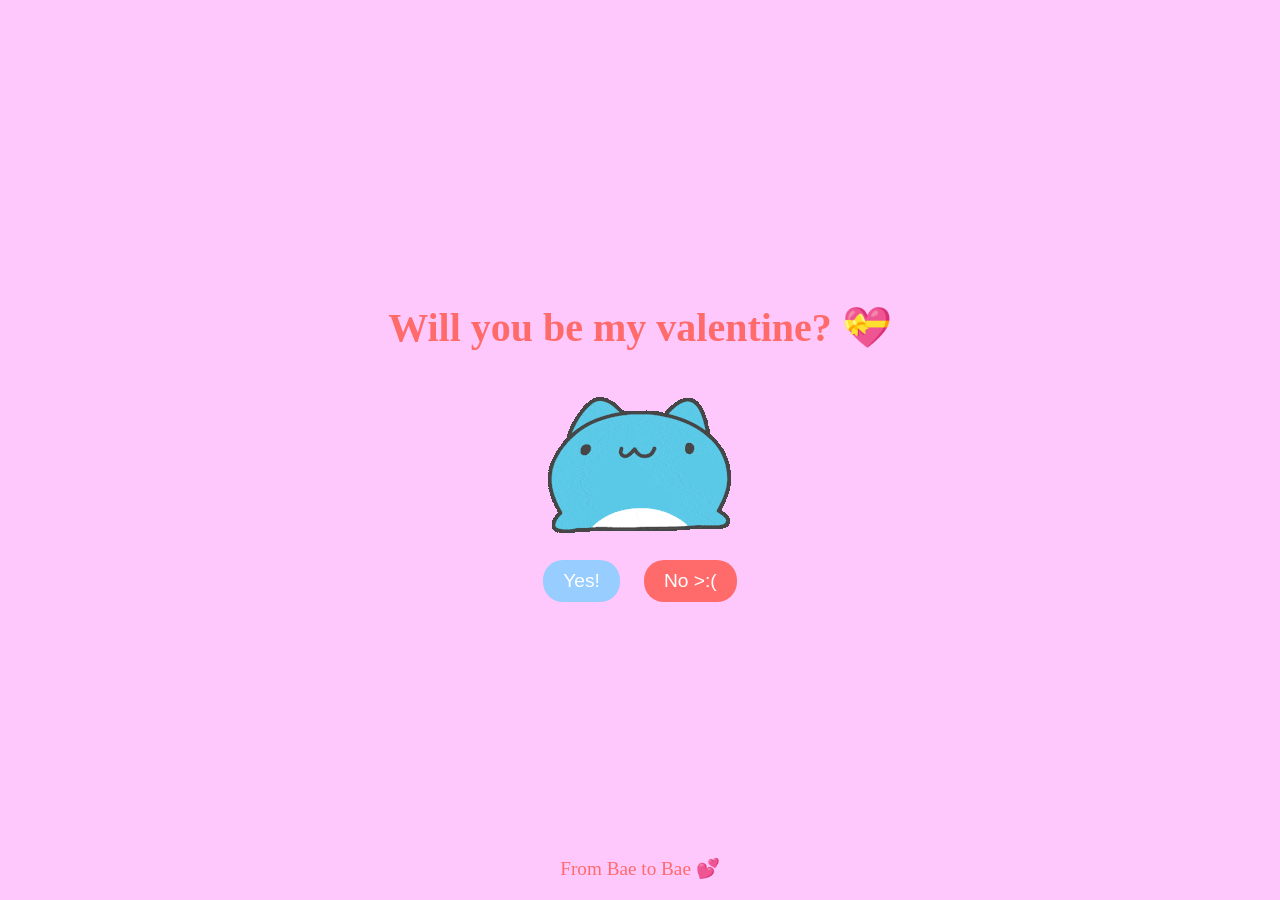
==== valentine.html @ 8b9dab3c "Add files via upload" ====
﻿<!DOCTYPE html>
<html lang="en">
<head>
    <meta charset="UTF-8">
    <meta name="viewport" content="width=device-width, initial-scale=1.0">
    <title>Valentine's Day</title>
    <style>
        body {
            background-color: #ffc8fd;
            font-family: 'Comic Sans MS', cursive;
            display: flex;
            flex-direction: column;
            align-items: center;
            justify-content: center;
            height: 100vh;
            margin: 0;
        }

        .container {
            text-align: center;
        }

        h1 {
            color: #ff6b6b;
            font-size: 2.5em;
            margin-bottom: 20px;
        }

        .buttons {
            margin: 20px 0;
        }

        button {
            padding: 10px 20px;
            margin: 0 10px;
            border: none;
            border-radius: 20px;
            cursor: pointer;
            transition: all 0.3s;
            font-size: 1.2em;
            position: relative;
        }

        #yesBtn {
            background-color: #97cdff;
            color: white;
            z-index: 2;
        }

        #noBtn {
            background-color: #ff6b6b;
            color: white;
            z-index: 1;
        }

        .gif {
            margin: 20px 0;
        }

        .footer {
            position: fixed;
            bottom: 20px;
            color: #ff6b6b;
            font-size: 1.2em;
        }
    </style>
</head>
<body>
    <div class="container">
        <h1>Will you be my valentine? 💝</h1>
        <div class="gif">
            <img src="media/VM1fcpu2bKs1e2Kdbj/200w.gif" alt="Cute gif">
        </div>
        <div class="buttons">
            <button id="yesBtn">Yes!</button>
            <button id="noBtn">No >:(</button>
        </div>
    </div>
    <div class="footer">From <span id="from">Bae</span> to <span id="to">Bae</span> 💕</div>

    <script>
        // Get URL parameters
        const urlParams = new URLSearchParams(window.location.search);
        const fromParam = urlParams.get('from');
        const toParam = urlParams.get('to');

        // Update the text if parameters exist
        if (fromParam) document.getElementById('from').textContent = fromParam;
        if (toParam) document.getElementById('to').textContent = toParam;

        const yesBtn = document.getElementById('yesBtn');
        const noBtn = document.getElementById('noBtn');
        const container = document.querySelector('.container');
        let yesBtnSize = 1;
        let noBtnSize = 1;

        noBtn.addEventListener('click', () => {
            yesBtnSize *= 1.25;
            yesBtn.style.transform = `scale(${yesBtnSize})`;
            noBtnSize -= 0.1;
            noBtn.style.transform = `scale(${noBtnSize})`;
        });

        yesBtn.addEventListener('click', () => {
            container.innerHTML = `
                <h1>Yaaay! I love you! 💖</h1>
                <div class="gif">
                    <img src="https://media2.giphy.com/media/h20IwOYYJgCMbj4uaD/giphy.gif?cid=6c09b952nw00t0x7qvmj4220ti59g9te0k2r86xo5h0vir8b&ep=v1_internal_gif_by_id&rid=giphy.gif&ct=s" alt="Love gif">
                </div>
            `;
        });
    </script>
</body>
</html>
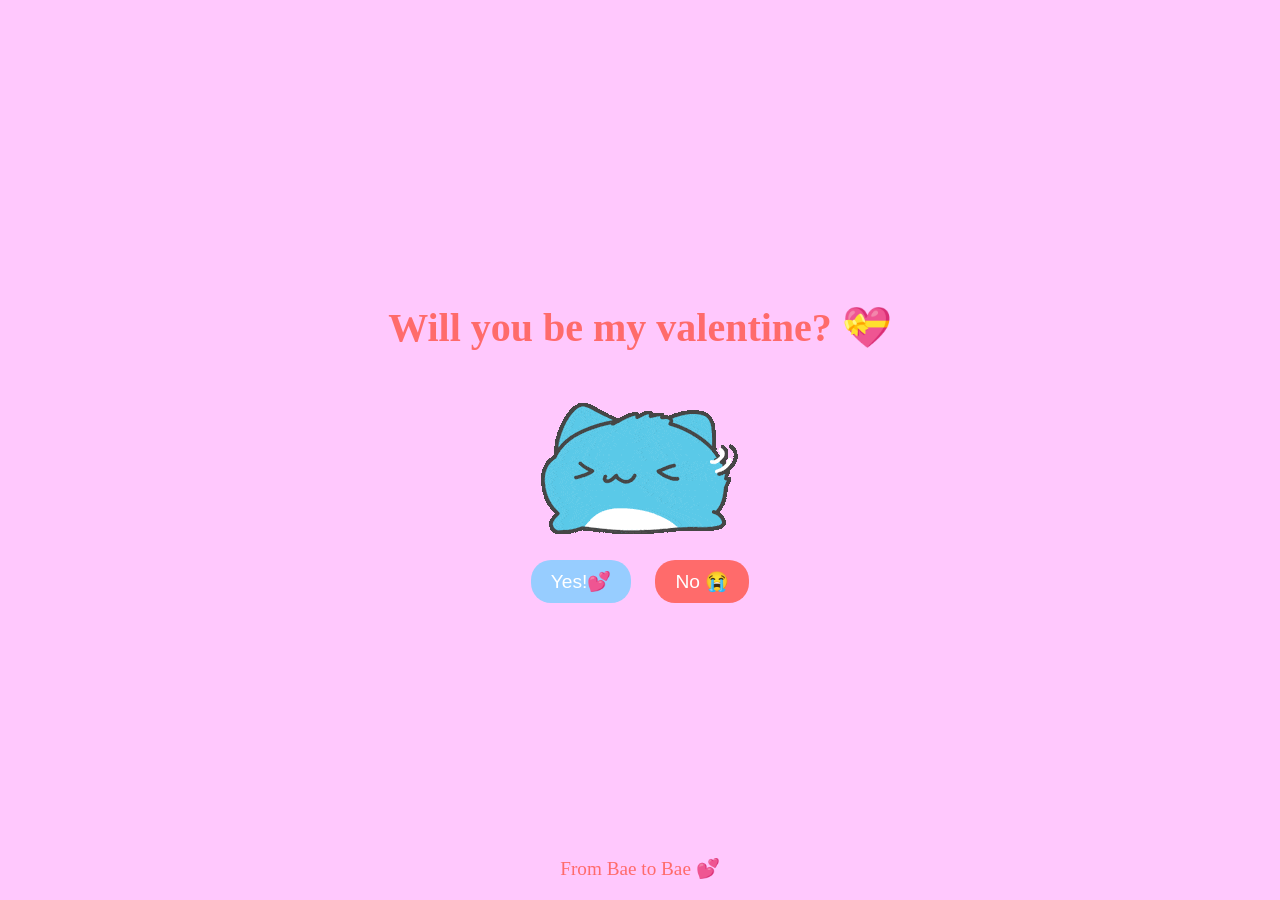
==== commit d1cba91d: "icon" ====
--- a/valentine.html
+++ b/valentine.html
@@ -72,8 +72,8 @@
             <img src="media/VM1fcpu2bKs1e2Kdbj/200w.gif" alt="Cute gif">
         </div>
         <div class="buttons">
-            <button id="yesBtn">Yes!</button>
-            <button id="noBtn">No >:(</button>
+            <button id="yesBtn">Yes!💕</button>
+            <button id="noBtn">No 😭</button>
         </div>
     </div>
     <div class="footer">From <span id="from">Bae</span> to <span id="to">Bae</span> 💕</div>
